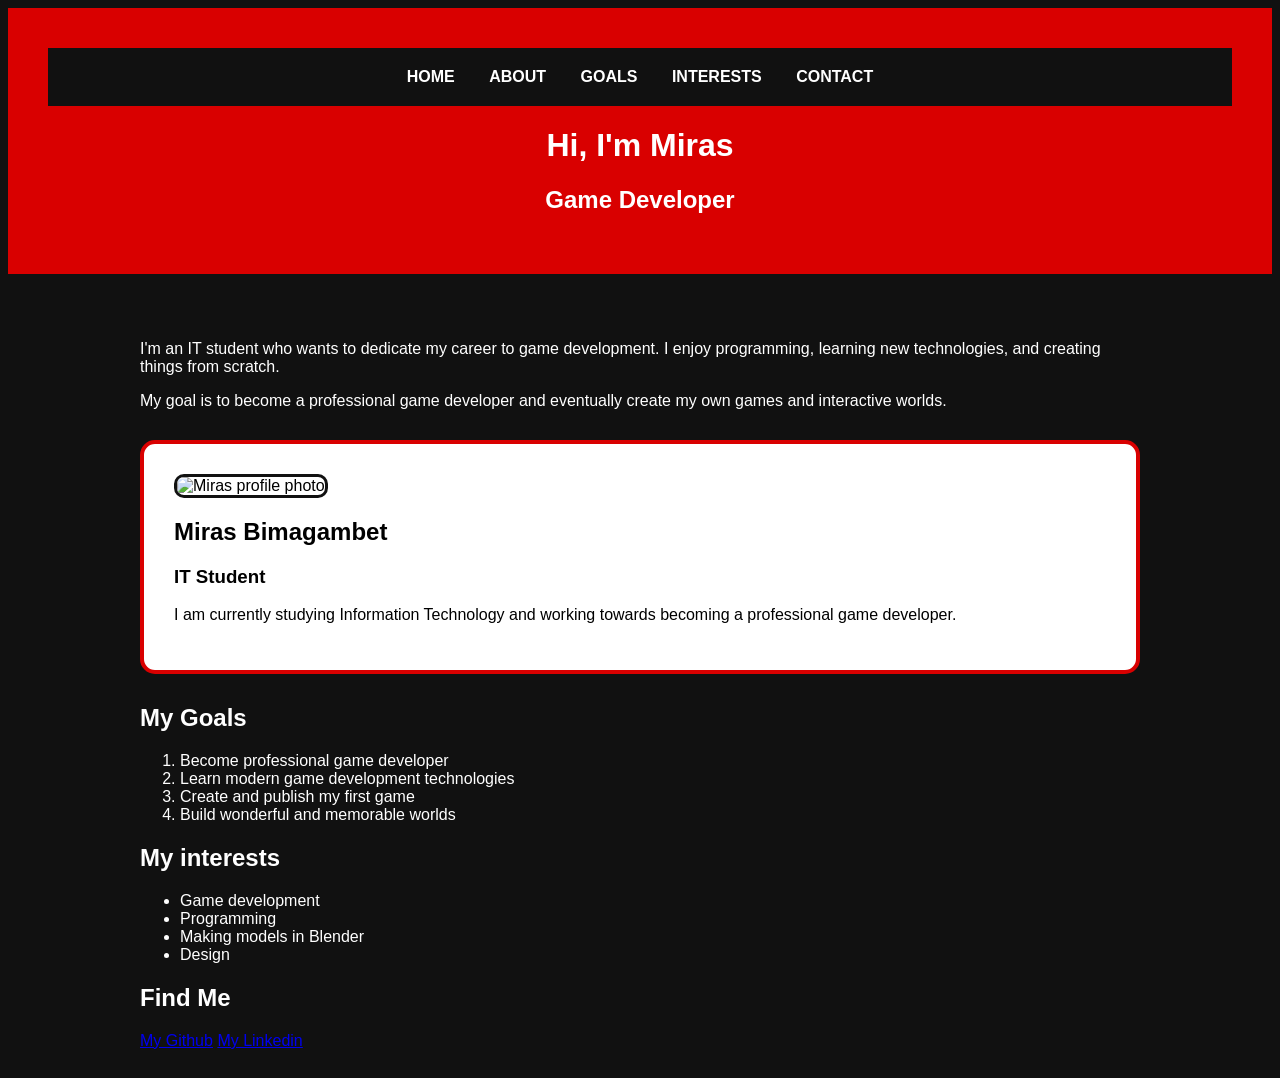
==== index.html @ 6fed6578 "Made Navigation" ====
<!DOCTYPE html>
<html lang="en">
<head>
    <meta charset="UTF-8">
    <meta name="viewport" content="width=device-width, initial-scale=1.0">
    <title>Miras</title>

    <link rel="stylesheet" href="styles.css">
</head>

<body>
    <header>
    <nav>
        <a href="#home">HOME</a>
        <a href="#about">ABOUT</a>
        <a href="#goals">GOALS</a>
        <a href="#interests">INTERESTS</a>
        <a href="#contact">CONTACT</a>
    </nav>

    <div id="home">
        <h1>Hi, I'm Miras</h1>
        <h2>Game Developer</h2>
    </div>
</header>

    <main>
    <p>
        I'm an IT student who wants to dedicate my career to game development.
        I enjoy programming, learning new technologies, and creating things from scratch.
    </p>

    <p>
        My goal is to become a professional game developer and eventually
        create my own games and interactive worlds.
    </p>
    <div class="profile-card" id="about">

        <img src="https://via.placeholder.com/300" alt="Miras profile photo">

        <h2>Miras Bimagambet</h2>

        <h3>IT Student</h3>

        <p>
            I am currently studying Information Technology and working towards
            becoming a professional game developer.
        </p>

    </div>
    <h2 id="goals">My Goals</h2>

    <ol>
        <li>Become professional game developer</li>
        <li>Learn modern game development technologies</li>
        <li>Create and publish my first game</li>
        <li>Build wonderful and memorable worlds</li>
    </ol>

    <h2 id="interests">My interests</h2>

    <ul>
        <li>Game development</li>
        <li>Programming</li>
        <li>Making models in Blender</li>
        <li>Design</li>
    </ul>

    <h2 id="contact">Find Me</h2>
    <a href="https://github.com/ObjectiveClay" target="_blank">My Github</a>

    <a href="https://www.linkedin.com/in/miras-bimagambet-3b4616377/" target="_blank">My Linkedin</a>
    </main>

    <footer>

    </footer>
</body>
</html>
---- styles.css ----
body {
    background-color: #111111;
    color: white;
    font-family: Arial, sans-serif;
}

header {
    background-color: #d90000;
    color: white;
    text-align: center;
    padding: 40px;
    margin-bottom: 30px;
}

main {
    max-width: 1000px;
    margin: 0 auto;
    padding: 20px;
}

.profile-card {
    background-color: white;
    color: black;
    padding: 30px;
    margin: 30px 0;
    border: 4px solid #d90000;
    border-radius: 15px;
}

.profile-card img {
    max-width: 300px;
    width: 100%;
    border-radius: 10px;
    border: 3px solid #111111;
}

nav {
    background-color: #111111;
    padding: 20px;
    text-align: center;
}

nav a {
    color: white;
    text-decoration: none;
    margin: 0 15px;
    font-weight: bold;
}
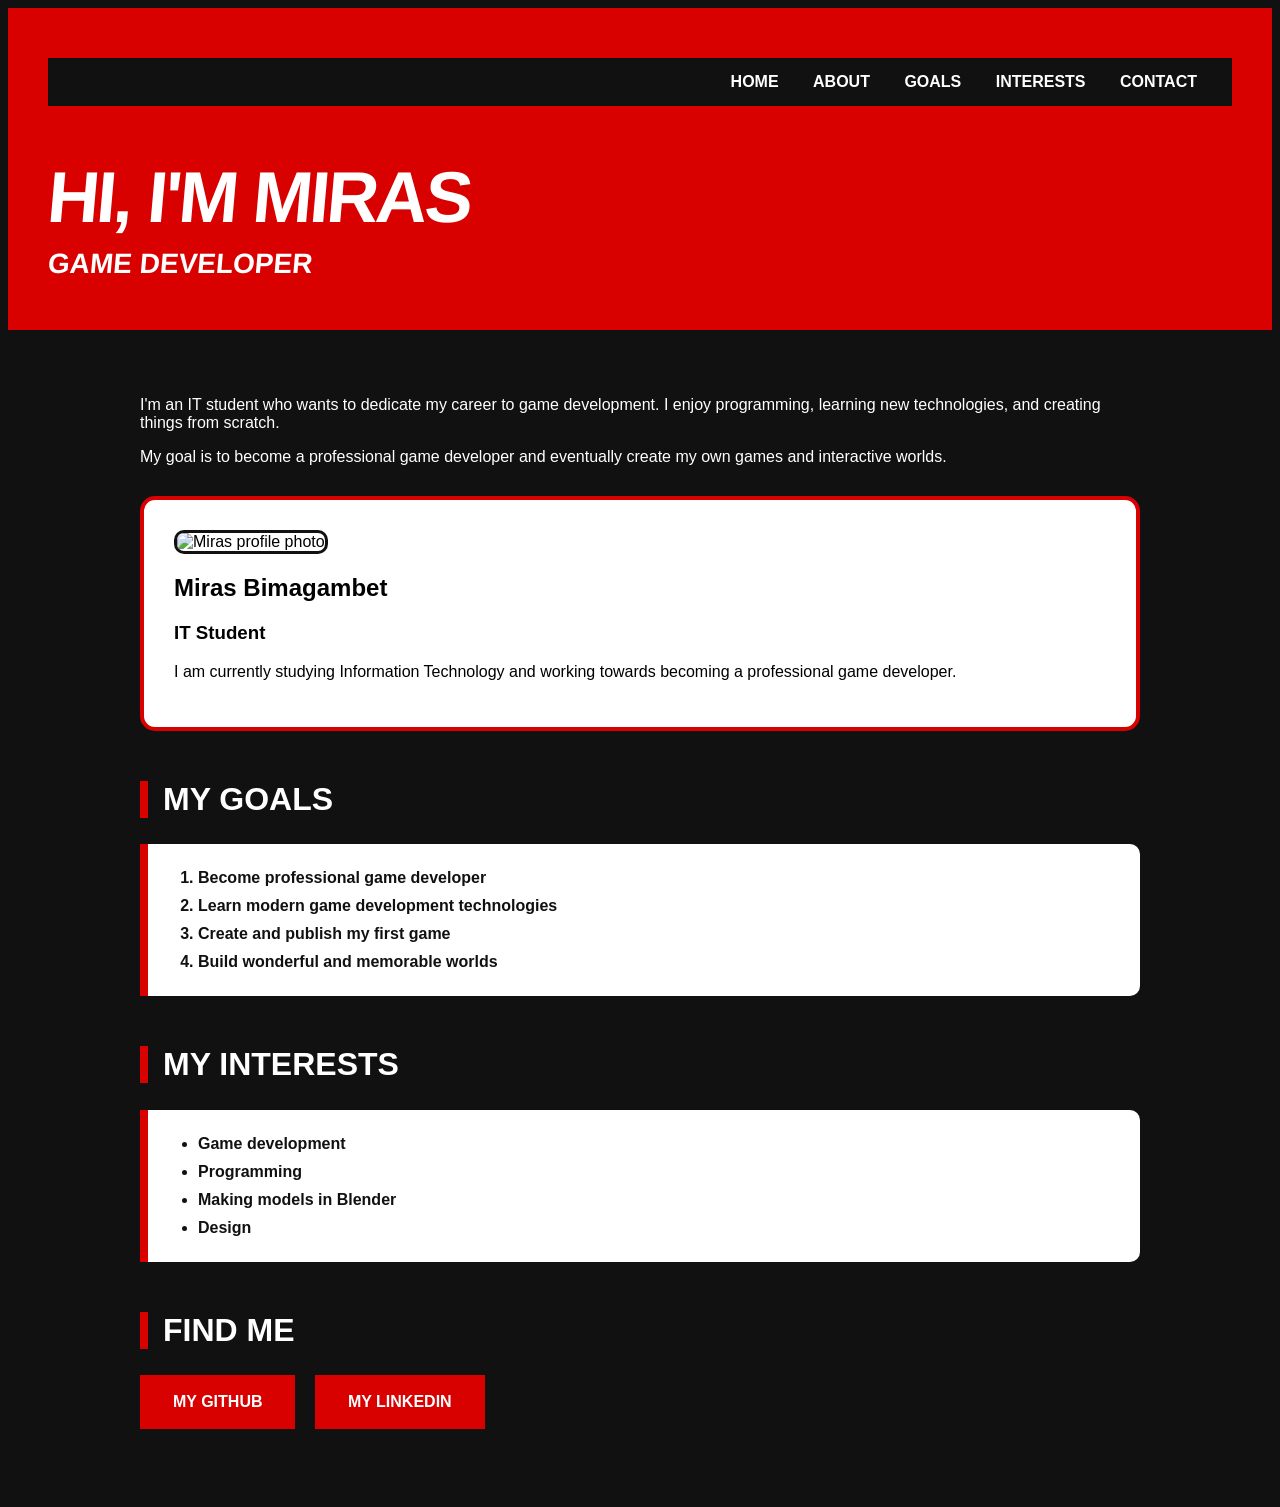
==== commit ee940675: "Added Design for main part" ====
--- a/index.html
+++ b/index.html
@@ -67,9 +67,12 @@
     </ul>
 
     <h2 id="contact">Find Me</h2>
+
+    <div class="social-links">
     <a href="https://github.com/ObjectiveClay" target="_blank">My Github</a>
 
     <a href="https://www.linkedin.com/in/miras-bimagambet-3b4616377/" target="_blank">My Linkedin</a>
+    </div>
     </main>
 
     <footer>
--- a/styles.css
+++ b/styles.css
@@ -7,9 +7,10 @@
 header {
     background-color: #d90000;
     color: white;
-    text-align: center;
-    padding: 40px;
+    padding: 50px 40px;
     margin-bottom: 30px;
+    position: relative;
+    overflow: hidden;
 }
 
 main {
@@ -36,8 +37,9 @@
 
 nav {
     background-color: #111111;
-    padding: 20px;
-    text-align: center;
+    padding: 15px 20px;
+    text-align: right;
+    margin-bottom: 50px;
 }
 
 nav a {
@@ -45,4 +47,77 @@
     text-decoration: none;
     margin: 0 15px;
     font-weight: bold;
+}
+
+nav a:hover {
+    color: #d90000;
+}
+
+header h1 {
+    font-size: 72px;
+    margin: 0;
+    font-weight: 900;
+    text-transform: uppercase;
+    letter-spacing: -3px;
+}
+
+header h2 {
+    font-size: 28px;
+    margin: 10px 0 0;
+    text-transform: uppercase;
+}
+
+header h1,
+header h2 {
+    transform: skew(-5deg);
+}
+
+main > h2 {
+    color: white;
+    font-size: 32px;
+    text-transform: uppercase;
+    border-left: 8px solid #d90000;
+    padding-left: 15px;
+    margin-top: 50px;
+}
+
+ol,
+ul {
+    background-color: white;
+    color: #111111;
+    padding: 25px 25px 25px 50px;
+    border-left: 8px solid #d90000;
+    border-radius: 0 10px 10px 0;
+    margin-bottom: 30px;
+}
+
+li {
+    margin-bottom: 10px;
+    font-weight: bold;
+}
+
+li:last-child {
+    margin-bottom: 0;
+}
+.social-links {
+    margin-bottom: 50px;
+}
+
+.social-links a {
+    display: inline-block;
+    background-color: #d90000;
+    color: white;
+    text-decoration: none;
+    padding: 15px 30px;
+    margin-right: 15px;
+    font-weight: bold;
+    text-transform: uppercase;
+    border: 3px solid #d90000;
+    transition: 0.2s;
+}
+
+.social-links a:hover {
+    background-color: white;
+    color: #111111;
+    border-color: #d90000;
 }
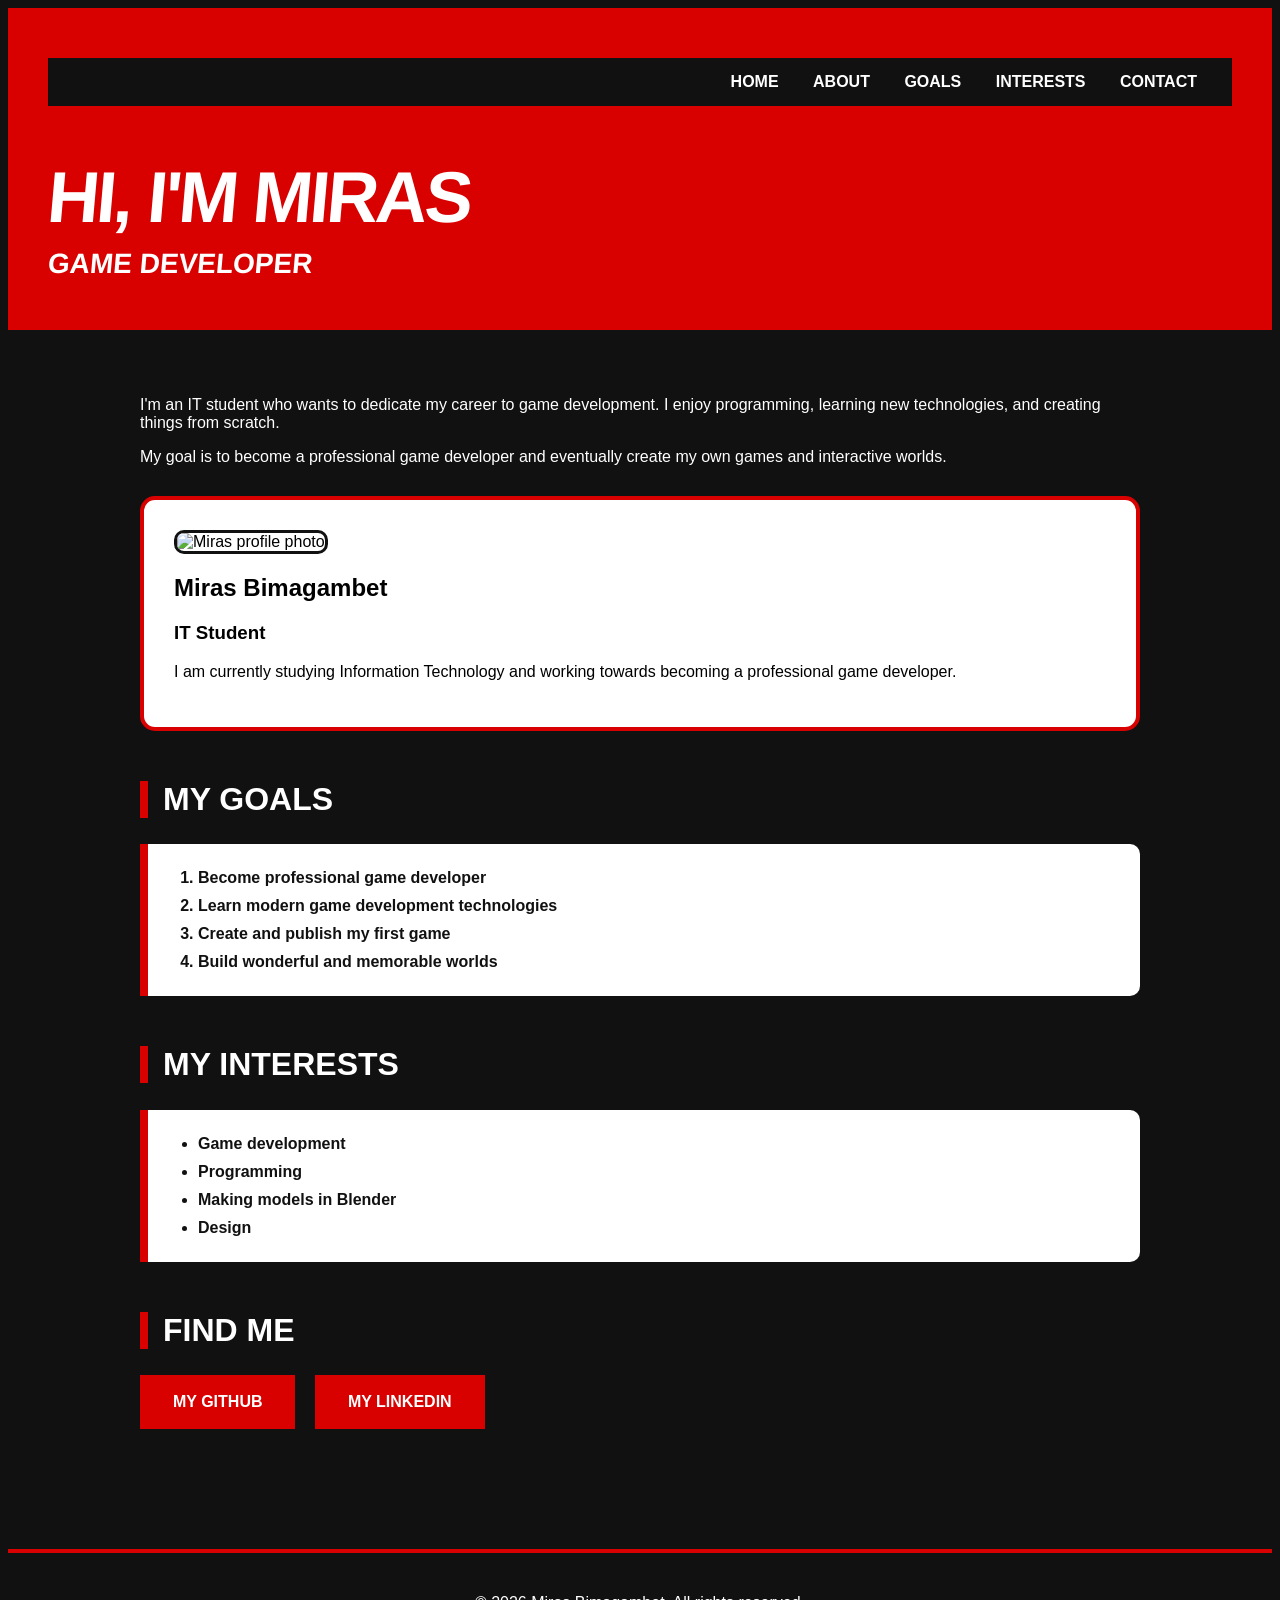
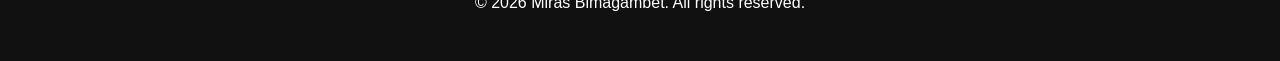
==== commit 0f276d31: "Added Footer" ====
--- a/index.html
+++ b/index.html
@@ -76,7 +76,7 @@
     </main>
 
     <footer>
-
+        <p>© 2026 Miras Bimagambet. All rights reserved.</p>
     </footer>
 </body>
 </html>
--- a/styles.css
+++ b/styles.css
@@ -120,4 +120,52 @@
     background-color: white;
     color: #111111;
     border-color: #d90000;
+}
+
+footer {
+    background-color: #111111;
+    color: white;
+    text-align: center;
+    padding: 25px;
+    margin-top: 50px;
+    border-top: 4px solid #d90000;
+}
+
+@media (max-width: 768px) {
+
+    header {
+        padding: 30px 20px;
+    }
+
+    nav {
+        text-align: center;
+        margin-bottom: 30px;
+    }
+
+    nav a {
+        display: inline-block;
+        margin: 5px 8px;
+    }
+
+    header h1 {
+        font-size: 48px;
+    }
+
+    header h2 {
+        font-size: 22px;
+    }
+
+    main {
+        padding: 15px;
+    }
+
+    .profile-card {
+        padding: 20px;
+    }
+
+    .social-links a {
+        display: block;
+        margin: 10px 0;
+        text-align: center;
+    }
 }
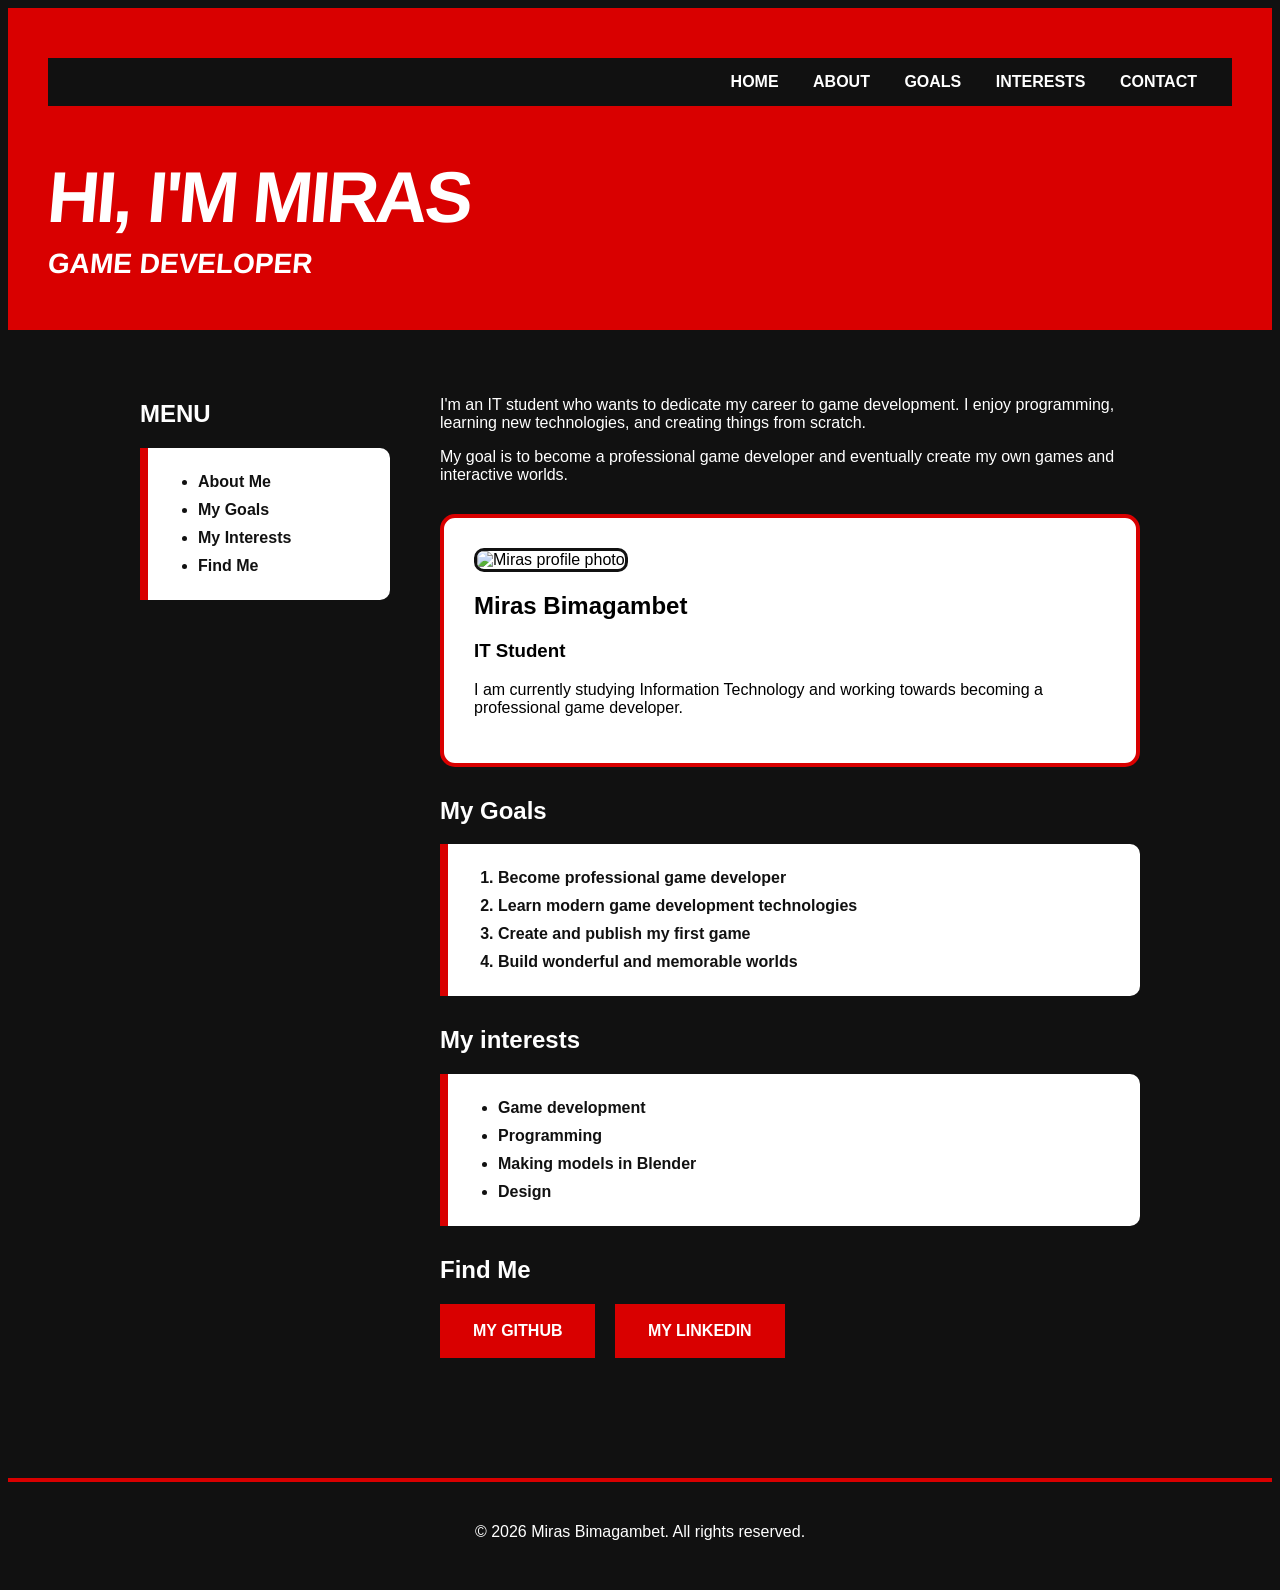
==== commit 7aef18a6: "Sidebar" ====
--- a/index.html
+++ b/index.html
@@ -25,6 +25,21 @@
 </header>
 
     <main>
+    <aside class="sidebar">
+
+    <h2>MENU</h2>
+
+    <ul>
+        <li>About Me</li>
+        <li>My Goals</li>
+        <li>My Interests</li>
+        <li>Find Me</li>
+    </ul>
+
+</aside>
+
+    <div class="task2-content">
+
     <p>
         I'm an IT student who wants to dedicate my career to game development.
         I enjoy programming, learning new technologies, and creating things from scratch.
@@ -72,7 +87,11 @@
     <a href="https://github.com/ObjectiveClay" target="_blank">My Github</a>
 
     <a href="https://www.linkedin.com/in/miras-bimagambet-3b4616377/" target="_blank">My Linkedin</a>
+    
     </div>
+
+    </div>
+    
     </main>
 
     <footer>
--- a/styles.css
+++ b/styles.css
@@ -17,6 +17,7 @@
     max-width: 1000px;
     margin: 0 auto;
     padding: 20px;
+    overflow: hidden;
 }
 
 .profile-card {
@@ -168,4 +169,15 @@
         margin: 10px 0;
         text-align: center;
     }
+}
+
+.sidebar {
+    float: left;
+    width: 25%;
+    margin-right: 30px;
+}
+
+.task2-content {
+    float: right;
+    width: 70%;
 }
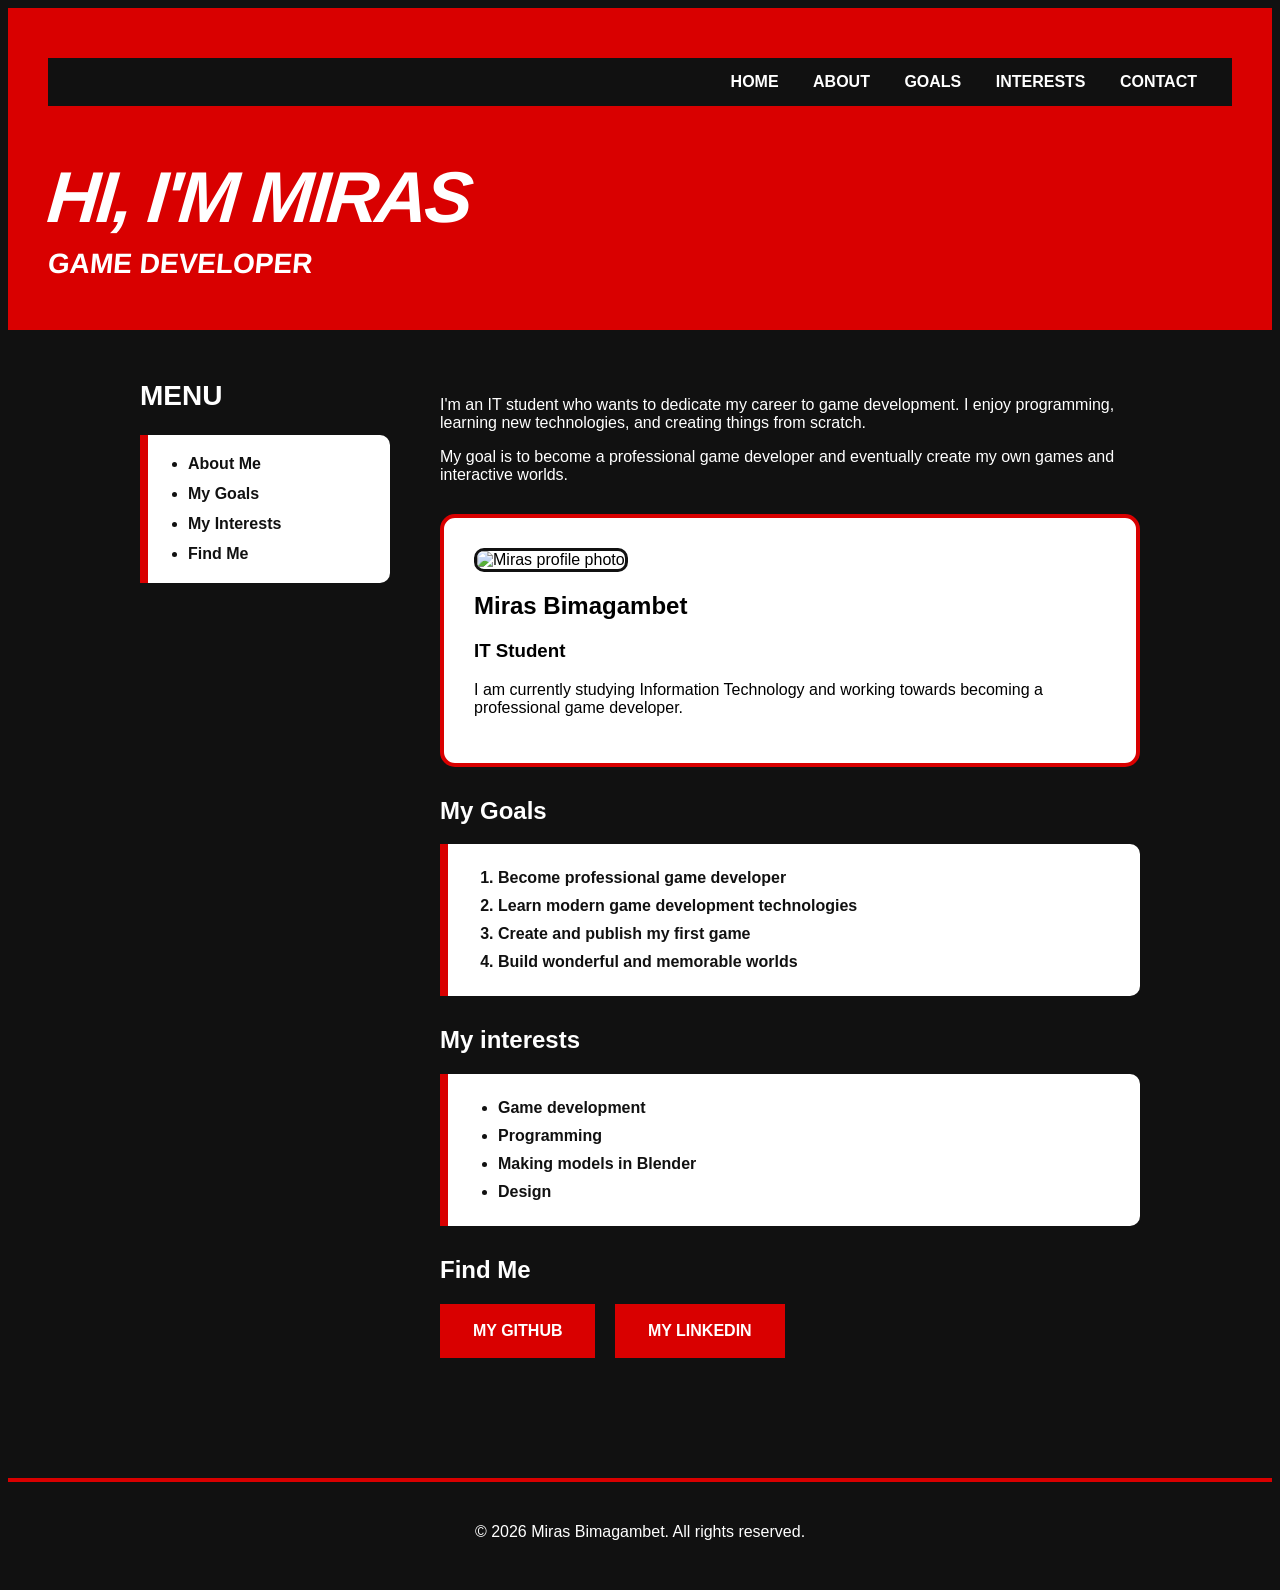
==== commit e74383a4: "Sidebar design added" ====
--- a/index.html
+++ b/index.html
@@ -30,10 +30,11 @@
     <h2>MENU</h2>
 
     <ul>
-        <li>About Me</li>
-        <li>My Goals</li>
-        <li>My Interests</li>
-        <li>Find Me</li>
+        <li><a href="#about">About Me</a></li>
+    <li><a href="#goals">My Goals</a></li>
+    <li><a href="#interests">My Interests</a></li>
+    <li><a href="#contact">Find Me</a></li>
+
     </ul>
 
 </aside>
@@ -91,7 +92,7 @@
     </div>
 
     </div>
-    
+
     </main>
 
     <footer>
--- a/styles.css
+++ b/styles.css
@@ -60,6 +60,7 @@
     font-weight: 900;
     text-transform: uppercase;
     letter-spacing: -3px;
+    font-style: italic;
 }
 
 header h2 {
@@ -130,6 +131,7 @@
     padding: 25px;
     margin-top: 50px;
     border-top: 4px solid #d90000;
+    clear: both;
 }
 
 @media (max-width: 768px) {
@@ -180,4 +182,37 @@
 .task2-content {
     float: right;
     width: 70%;
+}
+
+.sidebar h2 {
+    color: white;
+    font-size: 28px;
+    margin-top: 0;
+    text-transform: uppercase;
+}
+
+.sidebar ul {
+    background-color: white;
+    color: #111111;
+    padding: 20px 20px 20px 40px;
+    border-left: 8px solid #d90000;
+    border-radius: 0 10px 10px 0;
+}
+
+.sidebar li {
+    margin-bottom: 12px;
+    font-weight: bold;
+}
+
+.sidebar li:last-child {
+    margin-bottom: 0;
+}
+
+.sidebar a {
+    color: #111111;
+    text-decoration: none;
+}
+
+.sidebar a:hover {
+    color: #d90000;
 }
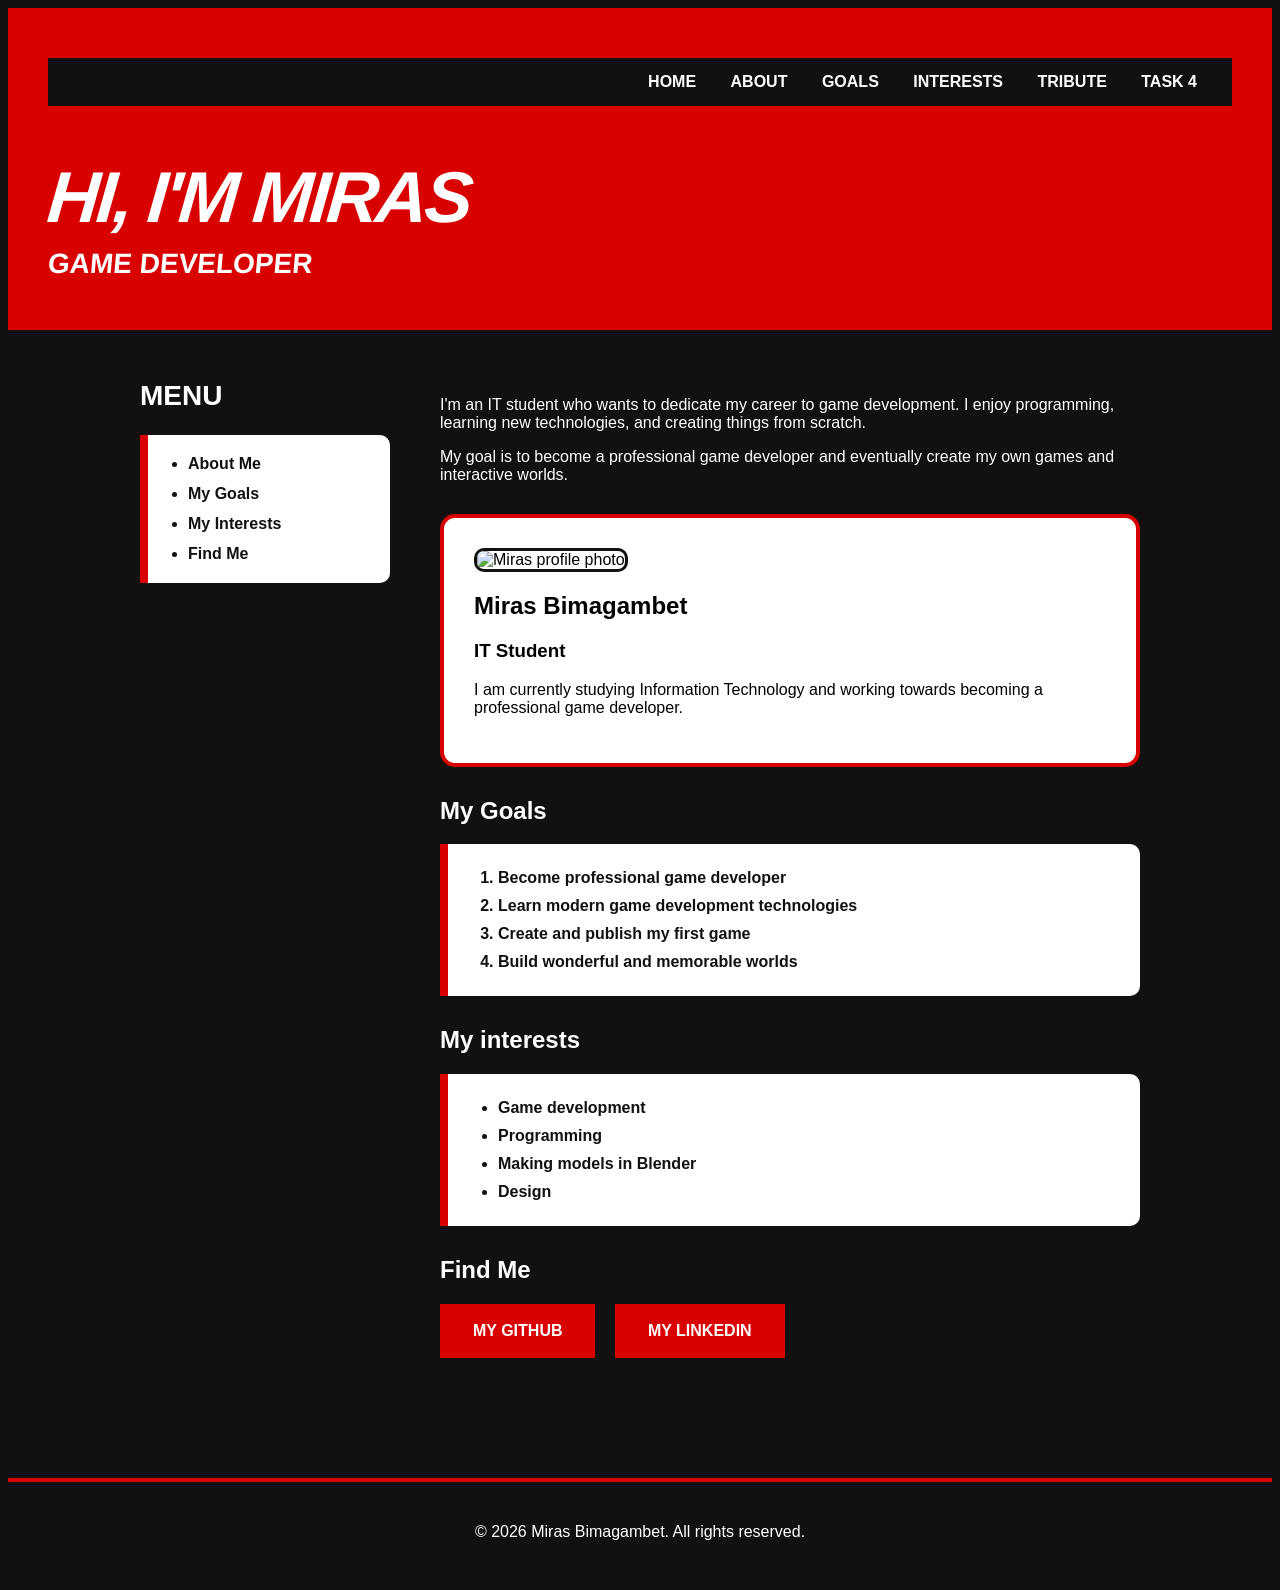
==== commit 7f01f3d1: "Task 4 and minor changes" ====
--- a/index.html
+++ b/index.html
@@ -11,12 +11,13 @@
 <body>
     <header>
     <nav>
-        <a href="#home">HOME</a>
-        <a href="#about">ABOUT</a>
-        <a href="#goals">GOALS</a>
-        <a href="#interests">INTERESTS</a>
-        <a href="#contact">CONTACT</a>
-    </nav>
+    <a href="#home">HOME</a>
+    <a href="#about">ABOUT</a>
+    <a href="#goals">GOALS</a>
+    <a href="#interests">INTERESTS</a>
+    <a href="task3/index.html">TRIBUTE</a>
+    <a href="task4/index.html">TASK 4</a>
+</nav>
 
     <div id="home">
         <h1>Hi, I'm Miras</h1>
--- a/styles.css
+++ b/styles.css
@@ -215,4 +215,192 @@
 
 .sidebar a:hover {
     color: #d90000;
+}
+
+/* TRIBUTE */
+
+.tribute-content {
+    max-width: 1000px;
+    margin: 0 auto;
+    padding: 30px 20px;
+}
+
+.tribute-intro {
+    background-color: white;
+    color: #111111;
+    padding: 40px;
+    border-left: 10px solid #d90000;
+    box-shadow: 10px 10px 0 #d90000;
+    margin-bottom: 50px;
+}
+
+.tribute-intro h2 {
+    color: #d90000;
+    font-size: 36px;
+    text-transform: uppercase;
+    margin-top: 0;
+}
+
+.tribute-intro p {
+    font-size: 18px;
+    line-height: 1.6;
+}
+
+.tribute-intro img {
+    display: block;
+    max-width: 500px;
+    width: 100%;
+    margin: 30px auto 0;
+    border: 5px solid #111111;
+    border-radius: 5px;
+    box-shadow: 10px 10px 0 #d90000;
+}
+
+.tribute-content > h3 {
+    color: white;
+    font-size: 24px;
+    text-transform: uppercase;
+    transform: skew(-5deg);
+    margin-bottom: 30px;
+}
+
+.tribute-content > h2 {
+    color: white;
+    font-size: 36px;
+    text-transform: uppercase;
+    border-left: 8px solid #d90000;
+    padding-left: 15px;
+    margin-top: 50px;
+}
+
+.tribute-content ol,
+.tribute-content ul {
+    background-color: white;
+    color: #111111;
+    padding: 25px 30px 25px 50px;
+    border-left: 8px solid #d90000;
+    border-radius: 0 10px 10px 0;
+}
+
+.tribute-content li {
+    margin-bottom: 12px;
+    font-weight: bold;
+}
+
+.tribute-content li:last-child {
+    margin-bottom: 0;
+}
+
+/*Task4*/
+
+table {
+    width: 100%;
+    margin: 30px 0 60px;
+    border-collapse: collapse;
+    background-color: white;
+    color: #111111;
+    border: 4px solid #d90000;
+}
+
+th,
+td {
+    padding: 18px;
+    border: 2px solid #111111;
+    text-align: center;
+}
+
+th {
+    background-color: #d90000;
+    color: white;
+    text-transform: uppercase;
+    font-weight: 900;
+}
+
+tr:nth-child(even) {
+    background-color: #eeeeee;
+}
+
+.highlight-row {
+    background-color: #ffcccc;
+    font-weight: bold;
+}
+
+table tr:last-child {
+    background-color: #111111;
+    color: white;
+    font-weight: bold;
+}
+
+form {
+    width: 80%;
+    max-width: 600px;
+    margin: 30px auto 60px;
+    padding: 35px;
+    background-color: white;
+    color: #111111;
+    border: 4px solid #d90000;
+    border-radius: 10px;
+    box-shadow: 10px 10px 0 #d90000;
+}
+
+form label {
+    display: block;
+    margin-bottom: 8px;
+    font-weight: bold;
+    text-transform: uppercase;
+}
+
+form input[type="text"],
+form input[type="email"],
+form select,
+form textarea {
+    width: 100%;
+    box-sizing: border-box;
+    padding: 12px;
+    margin-bottom: 20px;
+    border: 2px solid #111111;
+    font-family: Arial, sans-serif;
+    font-size: 16px;
+}
+
+form textarea {
+    resize: vertical;
+}
+
+form input[type="radio"] {
+    margin-right: 5px;
+}
+
+form button {
+    background-color: #d90000;
+    color: white;
+    border: 3px solid #d90000;
+    padding: 14px 30px;
+    font-weight: bold;
+    text-transform: uppercase;
+    cursor: pointer;
+    transition: 0.2s;
+}
+
+form button:hover {
+    background-color: #111111;
+    border-color: #111111;
+}
+
+.radio-group {
+    margin-bottom: 20px;
+}
+
+.radio-group label {
+    display: inline-block;
+    margin-right: 20px;
+    text-transform: none;
+}
+
+.radio-group input {
+    margin-right: 5px;
+}
+
+.learn-more {
+    cursor: pointer;
 }
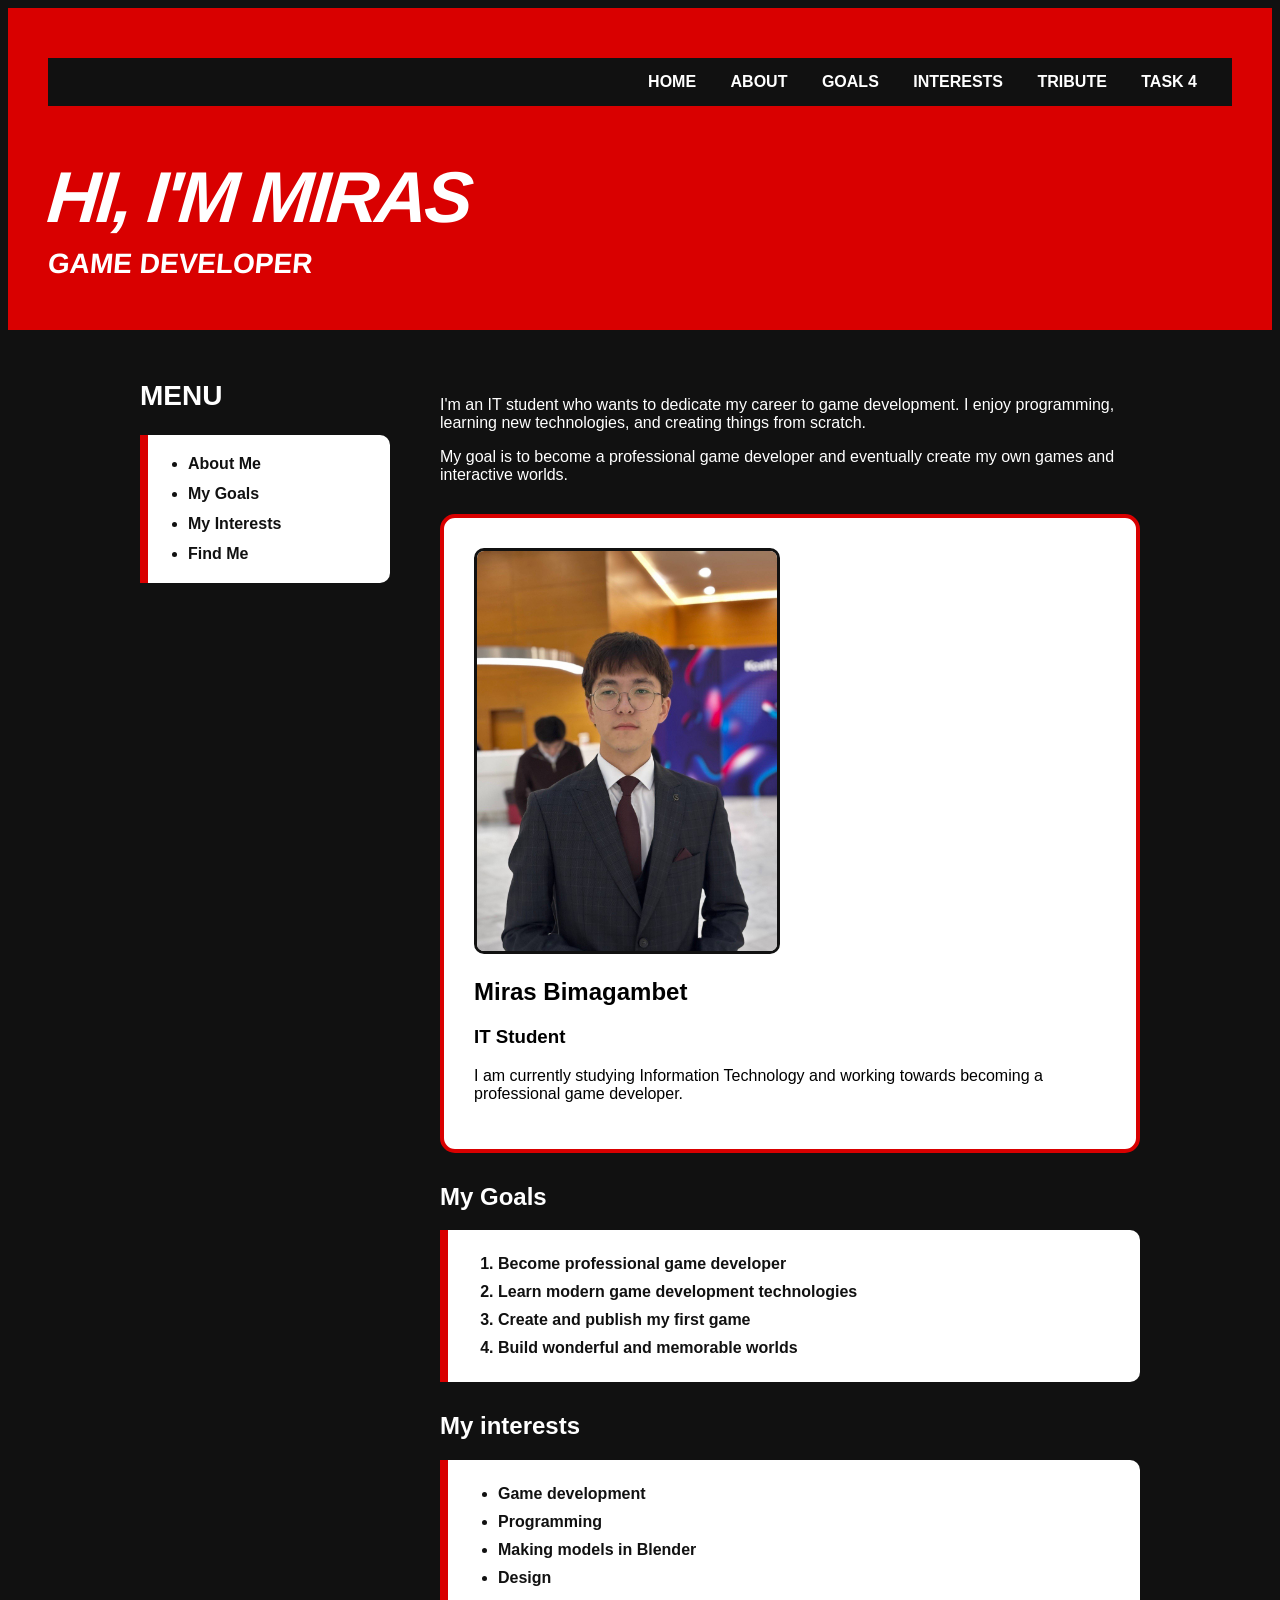
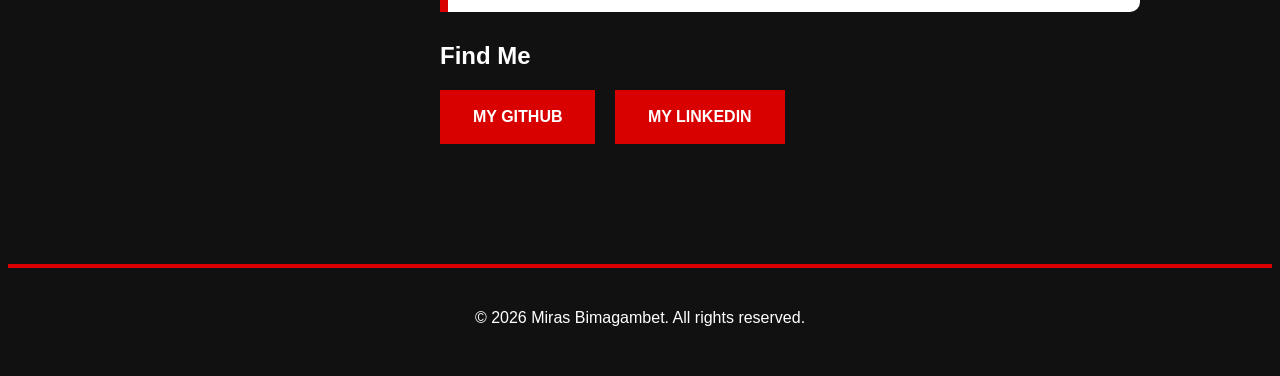
==== commit 7cb62eb9: "Finished assignment 1" ====
--- a/index.html
+++ b/index.html
@@ -53,7 +53,7 @@
     </p>
     <div class="profile-card" id="about">
 
-        <img src="https://via.placeholder.com/300" alt="Miras profile photo">
+        <img src="images/miras.jpg" alt="Miras profile photo">
 
         <h2>Miras Bimagambet</h2>
 
--- a/styles.css
+++ b/styles.css
@@ -400,7 +400,3 @@
 .radio-group input {
     margin-right: 5px;
 }
-
-.learn-more {
-    cursor: pointer;
-}
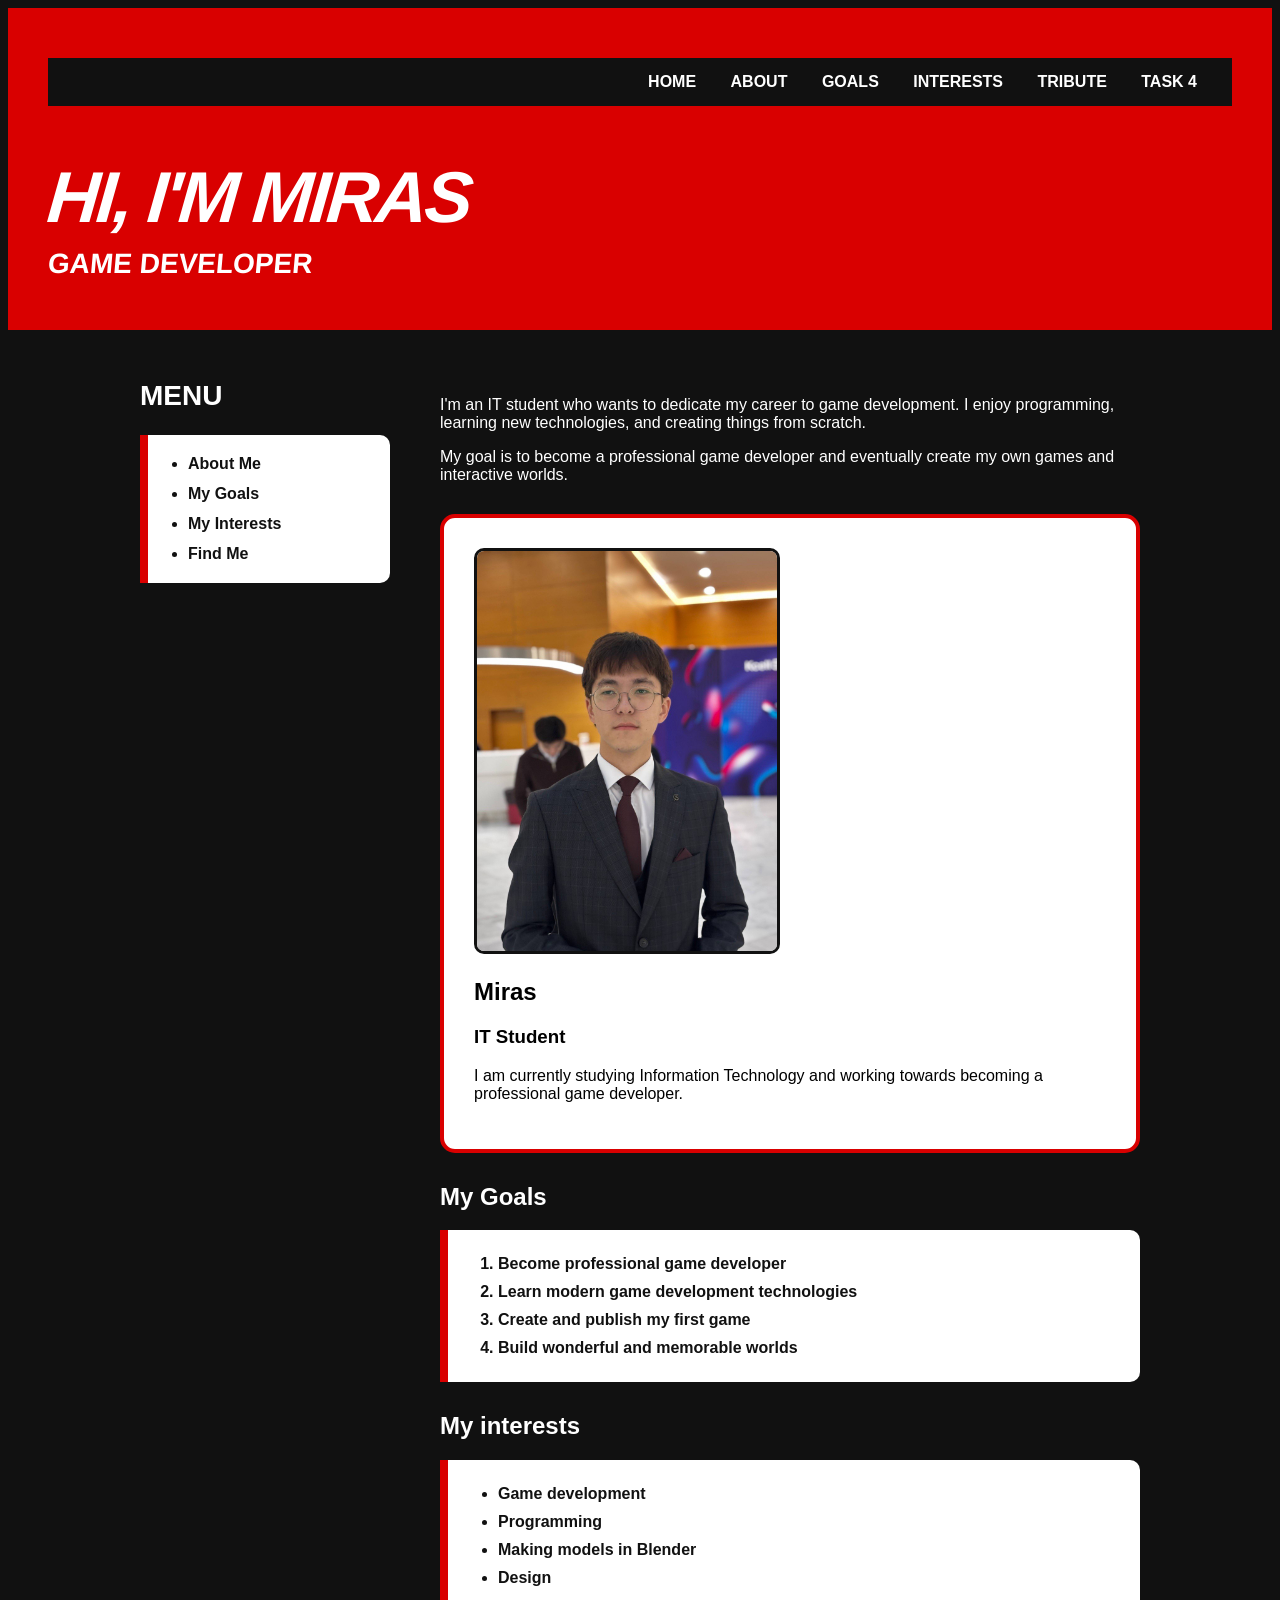
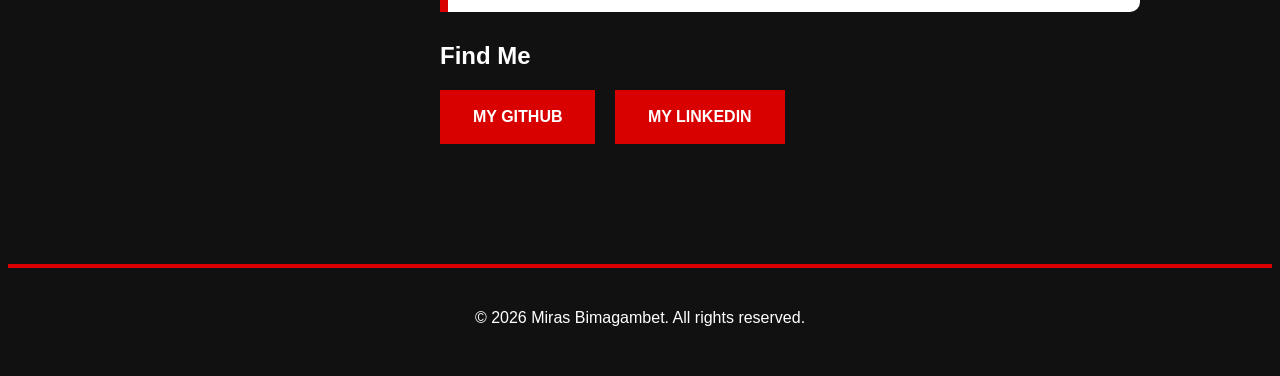
==== commit bfbbd14c: "Minor Change" ====
--- a/index.html
+++ b/index.html
@@ -55,7 +55,7 @@
 
         <img src="images/miras.jpg" alt="Miras profile photo">
 
-        <h2>Miras Bimagambet</h2>
+        <h2>Miras</h2>
 
         <h3>IT Student</h3>
 
